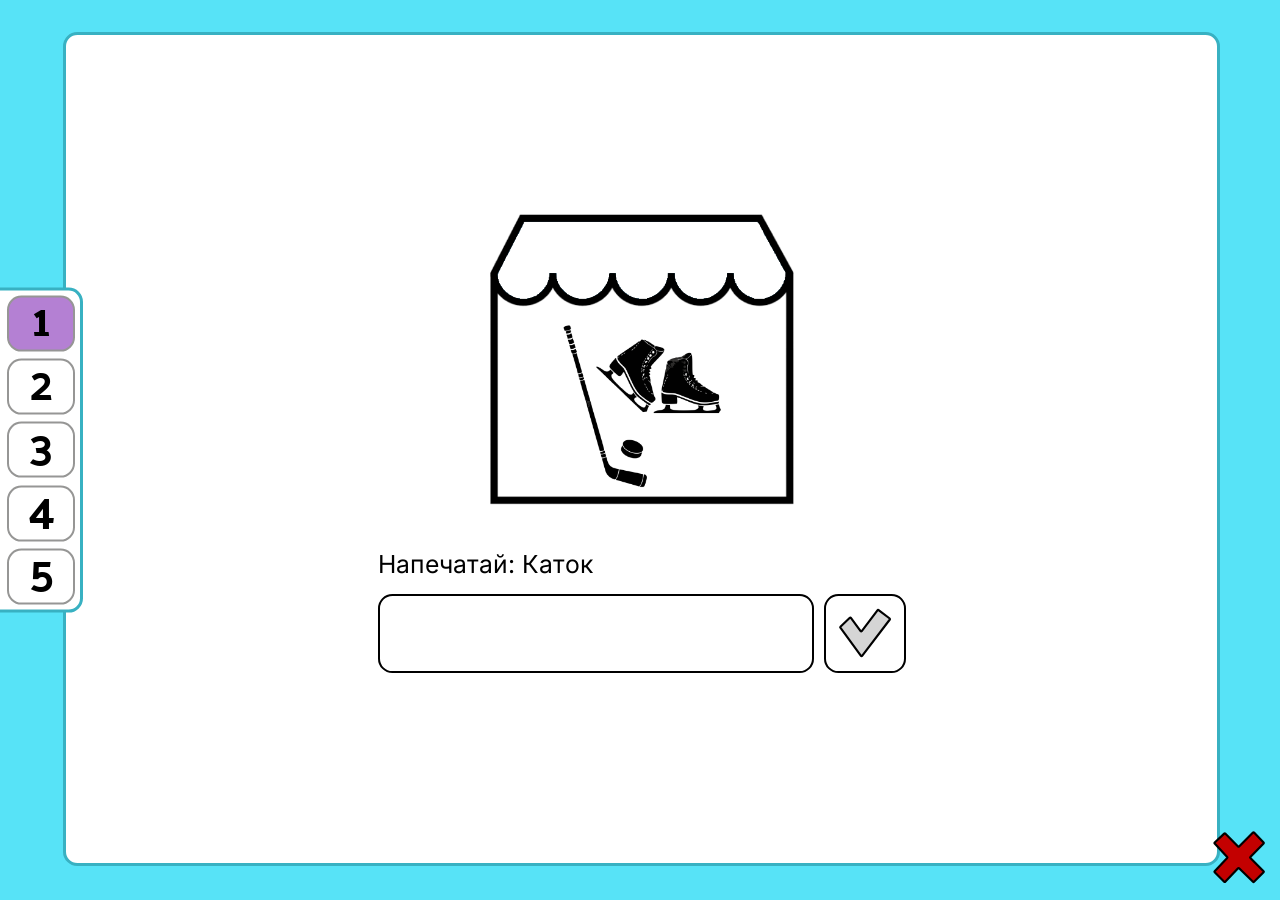
==== pages/answers.html @ 1eba86ea "MVP ready." ====
<!DOCTYPE html>
<html lang="ru">
<head>
  <meta charset="UTF-8">
  <meta name="viewport" content="width=device-width, initial-scale=1">
  <meta name="description" content="Тренажёр ЭМО: напечатай слово по картинке">
  <title>Ответы — тренажёр «Напечатай слово»</title>
  <link rel="icon" href="../img/favicon.svg" type="image/svg+xml">
  <link rel="stylesheet" href="../css/style.css">
  <script type="module" src="../js/answers-page.js"></script>
</head>
<body>
  <p class="launch-hint">Тренажёр нужно открывать через локальный сервер, например <code>npx serve</code>. Подробнее — в README.md.</p>
</body>
</html>
---- css/style.css ----
@font-face {
  font-family: "Inter";
  font-display: swap;
  src: url("../fonts/inter-cyrillic.woff2") format("woff2");
  unicode-range: U+0301, U+0400-045F, U+0490-0491, U+04B0-04B1, U+2116;
}

@font-face {
  font-family: "Inter";
  font-display: swap;
  src: url("../fonts/inter-latin.woff2") format("woff2");
  unicode-range: U+0000-00FF, U+2000-206F;
}

@font-face {
  font-family: "Palanquin Dark";
  font-display: swap;
  src: url("../fonts/palanquin-dark-latin.woff2") format("woff2");
  unicode-range: U+0000-00FF;
}

/* 1rem = 10px макета 1782×985, интерфейс масштабируется целиком под экран */
:root {
  --color-background: #57e3f7;
  --color-surface: #fff;
  --color-text: #000;
  --color-card-border: #38b1c2;
  --color-page-border: #969695;
  --color-page-answered: #daa4fa;
  --color-page-current: #b480d3;
  --color-success: #31a41c;
  --color-error: #c30000;
  --color-disabled: #d5d5d5;
  --color-vowel: #ee2f2f;
  --radius: 2rem;

  font-size: min(100vw / 178.2, 100vh / 98.5);
}

*,
*::before,
*::after {
  box-sizing: border-box;
}

body {
  margin: 0;
  background-color: var(--color-background);
  color: var(--color-text);
  font-family: "Inter", sans-serif;
}

button {
  padding: 0;
  font: inherit;
  color: inherit;
  cursor: pointer;
}

button:disabled {
  cursor: default;
}

img {
  display: block;
  max-width: 100%;
  height: auto;
  user-select: none;
  -webkit-user-drag: none;
}

.launch-hint {
  max-width: 100rem;
  margin: 10rem auto;
  padding: 4rem;
  font-size: 3.44rem;
  text-align: center;
  background-color: var(--color-surface);
  border: 0.5rem solid var(--color-card-border);
  border-radius: var(--radius);
}

.icon {
  display: block;
  width: 7rem;
  height: 7rem;
  overflow: visible;
  stroke: var(--color-text);
  stroke-width: 3;
}

.icon--check {
  fill: var(--color-success);
}

.icon--cross {
  fill: var(--color-error);
}

.screen {
  position: relative;
  display: flex;
  min-height: 100vh;
  padding: 4.5rem 8.3rem 4.7rem 8.8rem;
}

.card {
  display: flex;
  flex: 1;
  flex-direction: column;
  align-items: center;
  justify-content: center;
  background-color: var(--color-surface);
  border: 0.5rem solid var(--color-card-border);
  border-radius: var(--radius);
}

.card--question {
  padding-bottom: 7.8rem;
}

.card--results {
  overflow: hidden;
}

.restart-button {
  position: absolute;
  right: 2.25rem;
  bottom: 2.5rem;
  background: none;
  border: 0;
}

.page-nav {
  position: absolute;
  top: 50%;
  left: -3.7rem;
  z-index: 1;
  display: flex;
  flex-direction: column;
  gap: 1rem;
  padding: 0.7rem 0.7rem 0.7rem 4.3rem;
  background-color: var(--color-surface);
  border: 0.5rem solid var(--color-card-border);
  border-radius: var(--radius);
  transform: translateY(-50%);
}

.page-nav__button {
  width: 9.4rem;
  height: 7.8rem;
  /* цифры Palanquin Dark ниже центра строки на 0.95rem: компенсируем отступом, строка низкая, чтобы помещалась в кнопку */
  padding-bottom: 1.9rem;
  font-family: "Palanquin Dark", sans-serif;
  font-size: 6.4rem;
  line-height: 3rem;
  background-color: var(--color-surface);
  border: 0.3rem solid var(--color-page-border);
  border-radius: var(--radius);
}

.page-nav__button--answered {
  background-color: var(--color-page-answered);
}

.page-nav__button--current {
  background-color: var(--color-page-current);
}

.outlined-box {
  height: 11rem;
  background-color: var(--color-surface);
  border: 0.3rem solid var(--color-text);
  border-radius: var(--radius);
}

.answer-form__submit:focus-visible,
.page-nav__button:focus-visible,
.restart-button:focus-visible {
  outline: 0.4rem solid var(--color-page-current);
  outline-offset: 0.3rem;
}

.question-image {
  width: 50.9rem;
}

.question-body {
  width: 73.5rem;
  margin-top: 1.8rem;
}

.question-text {
  margin: 0;
  font-size: 3.44rem;
}

.answer-form {
  display: flex;
  gap: 1.4rem;
  margin-top: 2.1rem;
}

.answer-form__input {
  flex: 1;
  min-width: 0;
  padding: 0 3.6rem;
  font: inherit;
  font-size: 5.43rem;
  outline: none;
}

.answer-form__submit {
  display: flex;
  flex-shrink: 0;
  align-items: center;
  justify-content: center;
  width: 11.4rem;
}

.answer-form__submit:disabled .icon {
  fill: var(--color-disabled);
}

.results-table {
  flex: 1;
  width: 100%;
  font-size: 4rem;
  text-align: center;
  text-transform: uppercase;
  border-collapse: collapse;
  border-style: hidden;
}

.results-table th,
.results-table td {
  padding: 1.5rem;
  border: 1px solid var(--color-text);
}

.results-table th {
  min-height: 10.8rem;
  padding-top: 3rem;
  font-weight: 400;
}

.results-table th:nth-child(1) {
  width: 6.7%;
}

.results-table th:nth-child(2) {
  width: 20.2%;
}

.results-table th:nth-child(3) {
  width: 32.2%;
}

.results-table th:nth-child(4) {
  width: 22.5%;
}

.results-table .icon {
  margin: auto;
}

.vowel {
  color: var(--color-vowel);
}

.results-table__image {
  width: 12rem;
  margin: auto;
}

@media (orientation: portrait) and (max-width: 767px) {
  :root {
    font-size: calc(100vw / 80);
  }

  .screen {
    flex-direction: column;
    gap: 3rem;
    min-height: auto;
    padding: 3.4rem 3.4rem 5rem;
  }

  .card {
    flex: none;
  }

  .card--question {
    padding: 5rem 4rem 7rem;
  }

  .restart-button {
    right: 1.5rem;
    bottom: 1.5rem;
  }

  .page-nav {
    position: static;
    flex-direction: row;
    flex-wrap: wrap;
    justify-content: center;
    align-self: center;
    padding: 0.7rem;
    transform: none;
  }

  .question-body {
    width: 100%;
  }

  .answer-form__input {
    padding: 0 2.4rem;
  }

  .results-table {
    font-size: 2.6rem;
  }

  .results-table th:nth-child(n) {
    width: auto;
    font-size: 2.2rem;
  }

  .results-table th,
  .results-table td {
    padding: 1rem 0.5rem;
  }

  .results-table .icon {
    width: 5rem;
    height: 5rem;
  }

  .results-table__image {
    width: 9rem;
  }
}
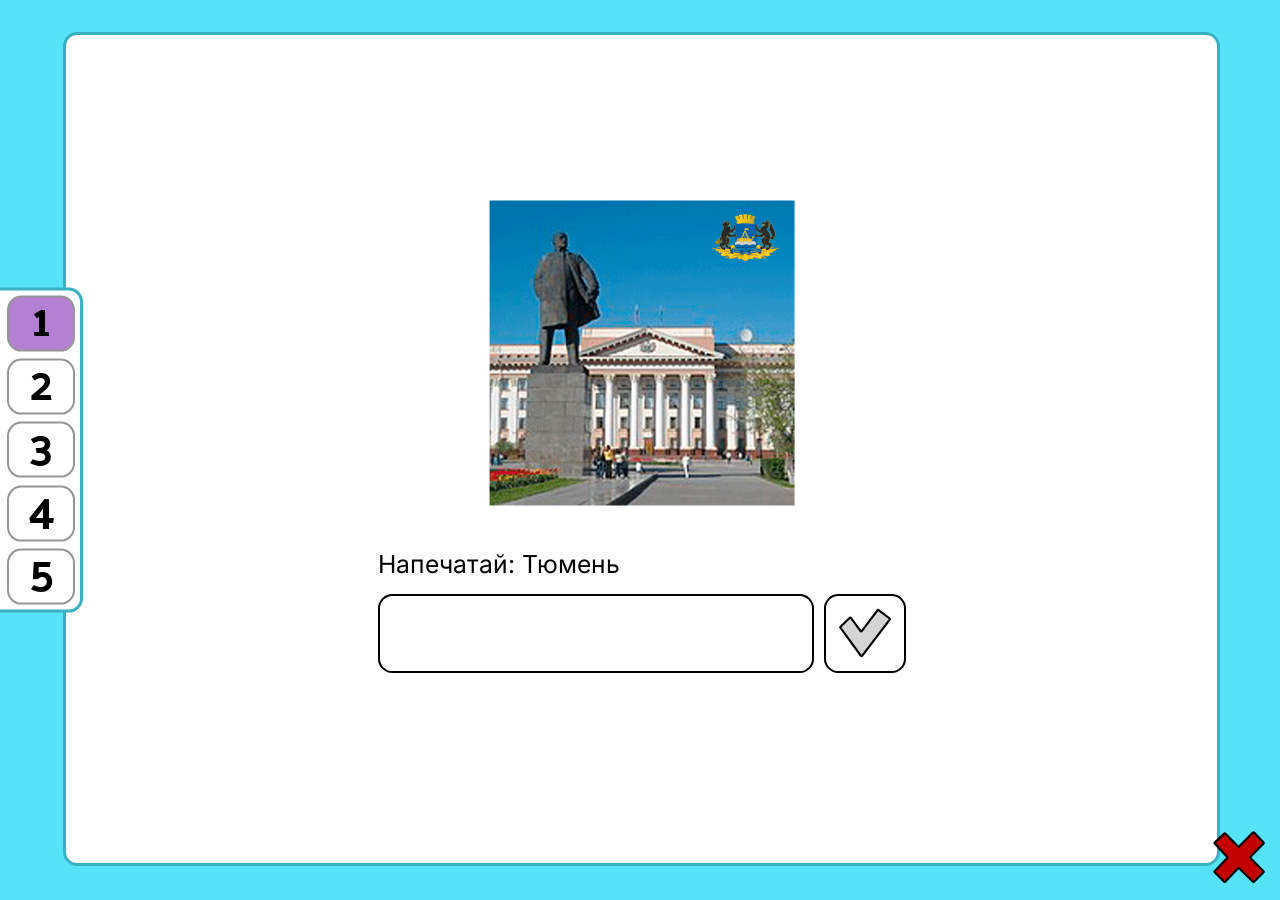
==== commit 0ba24808: "Refactoring: js file structure." ====
--- a/pages/answers.html
+++ b/pages/answers.html
@@ -7,7 +7,7 @@
   <title>Ответы — тренажёр «Напечатай слово»</title>
   <link rel="icon" href="../img/favicon.svg" type="image/svg+xml">
   <link rel="stylesheet" href="../css/style.css">
-  <script type="module" src="../js/answers-page.js"></script>
+  <script type="module" src="../js/results/answers-page.js"></script>
 </head>
 <body>
   <p class="launch-hint">Тренажёр нужно открывать через локальный сервер, например <code>npx serve</code>. Подробнее — в README.md.</p>
--- a/css/style.css
+++ b/css/style.css
@@ -147,8 +147,9 @@
 }
 
 .page-nav__button {
-  width: 9.4rem;
+  min-width: 9.4rem;
   height: 7.8rem;
+  padding: 0 2rem;
   /* цифры Palanquin Dark ниже центра строки на 0.95rem: компенсируем отступом, строка низкая, чтобы помещалась в кнопку */
   padding-bottom: 1.9rem;
   font-family: "Palanquin Dark", sans-serif;
